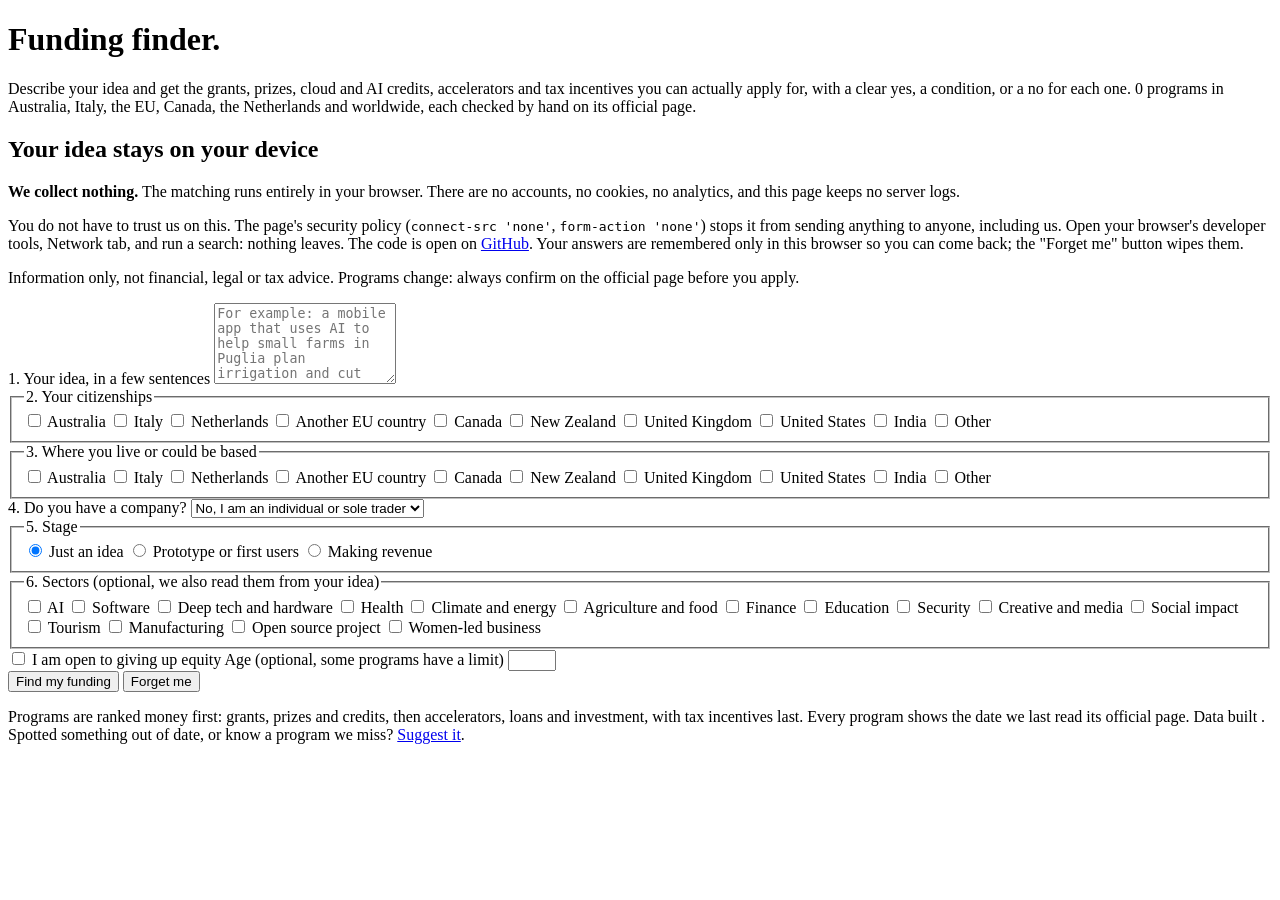
==== site/funding/index.html @ 5183fac1 "Funding finder: source of lucaintini.ai/funding (read-only mirror)" ====
<!doctype html>
<html lang="en">
<head>
<meta charset="utf-8">
<meta name="viewport" content="width=device-width, initial-scale=1">
<meta name="description" content="Free funding finder for founders: grants, prizes, cloud and AI credits, accelerators and tax incentives in Australia, Italy, the EU, Canada and worldwide. Every program checked on its official page. Runs in your browser, collects nothing.">
<title>Funding finder: grants and credits for your idea</title>
<link rel="stylesheet" href="/brand.css">
<link rel="stylesheet" href="/funding/funding.css">
<link rel="canonical" href="https://lucaintini.ai/funding">
<link rel="icon" type="image/png" href="/logo.png">
<script defer src="/nav.js"></script>
<script defer src="/funding/programs.js"></script>
<script defer src="/funding/match.js"></script>
<script defer src="/funding/app.js"></script>
</head>
<body>
<main class="wrap ff">
  <h1>Funding finder<span class="dot">.</span></h1>
  <p class="ff-lead">Describe your idea and get the grants, prizes, cloud and AI credits, accelerators and tax incentives
  you can actually apply for, with a clear yes, a condition, or a no for each one.
  <span id="ff-count">0</span> programs in Australia, Italy, the EU, Canada, the Netherlands and worldwide, each checked by hand on its official page.</p>

  <aside class="ff-privacy" aria-label="Privacy">
    <h2>Your idea stays on your device</h2>
    <p><strong>We collect nothing.</strong> The matching runs entirely in your browser. There are no accounts, no cookies,
    no analytics, and this page keeps no server logs.</p>
    <p>You do not have to trust us on this. The page's security policy (<code>connect-src 'none'</code>,
    <code>form-action 'none'</code>) stops it from sending anything to anyone, including us. Open your browser's
    developer tools, Network tab, and run a search: nothing leaves. The code is open on
    <a href="https://github.com/lucaintini/lucaintini.ai/tree/main/site/funding" target="_blank" rel="noopener noreferrer">GitHub</a>.
    Your answers are remembered only in this browser so you can come back; the "Forget me" button wipes them.</p>
    <p class="ff-legal">Information only, not financial, legal or tax advice. Programs change: always confirm on the official page before you apply.</p>
  </aside>

  <p id="ff-restored" class="ff-note" hidden>Your last answers were restored from this browser.</p>
  <p id="ff-forgot" class="ff-note" role="status" hidden>Done: your answers are gone from this browser.</p>

  <form id="ff-form" class="ff-form" autocomplete="off">
    <label for="ff-idea" class="ff-q">1. Your idea, in a few sentences</label>
    <textarea id="ff-idea" rows="5" maxlength="3000" placeholder="For example: a mobile app that uses AI to help small farms in Puglia plan irrigation and cut water use."></textarea>

    <fieldset>
      <legend class="ff-q">2. Your citizenships</legend>
      <div class="ff-chips">
        <label><input type="checkbox" name="cit" value="AU"> Australia</label>
        <label><input type="checkbox" name="cit" value="IT"> Italy</label>
        <label><input type="checkbox" name="cit" value="NL"> Netherlands</label>
        <label><input type="checkbox" name="cit" value="EU"> Another EU country</label>
        <label><input type="checkbox" name="cit" value="CA"> Canada</label>
        <label><input type="checkbox" name="cit" value="NZ"> New Zealand</label>
        <label><input type="checkbox" name="cit" value="GB"> United Kingdom</label>
        <label><input type="checkbox" name="cit" value="US"> United States</label>
        <label><input type="checkbox" name="cit" value="IN"> India</label>
        <label><input type="checkbox" name="cit" value="XX"> Other</label>
      </div>
    </fieldset>

    <fieldset>
      <legend class="ff-q">3. Where you live or could be based</legend>
      <div class="ff-chips">
        <label><input type="checkbox" name="res" value="AU"> Australia</label>
        <label><input type="checkbox" name="res" value="IT"> Italy</label>
        <label><input type="checkbox" name="res" value="NL"> Netherlands</label>
        <label><input type="checkbox" name="res" value="EU"> Another EU country</label>
        <label><input type="checkbox" name="res" value="CA"> Canada</label>
        <label><input type="checkbox" name="res" value="NZ"> New Zealand</label>
        <label><input type="checkbox" name="res" value="GB"> United Kingdom</label>
        <label><input type="checkbox" name="res" value="US"> United States</label>
        <label><input type="checkbox" name="res" value="IN"> India</label>
        <label><input type="checkbox" name="res" value="XX"> Other</label>
      </div>
    </fieldset>

    <label for="ff-company" class="ff-q">4. Do you have a company?</label>
    <select id="ff-company">
      <option value="none">No, I am an individual or sole trader</option>
      <option value="AU">Yes, registered in Australia</option>
      <option value="IT">Yes, registered in Italy</option>
      <option value="NL">Yes, registered in the Netherlands</option>
      <option value="EU">Yes, in another EU country</option>
      <option value="CA">Yes, registered in Canada</option>
      <option value="GB">Yes, registered in the UK</option>
      <option value="US">Yes, registered in the US</option>
      <option value="XX">Yes, somewhere else</option>
    </select>

    <fieldset>
      <legend class="ff-q">5. Stage</legend>
      <div class="ff-chips">
        <label><input type="radio" name="stage" value="idea" checked> Just an idea</label>
        <label><input type="radio" name="stage" value="prototype"> Prototype or first users</label>
        <label><input type="radio" name="stage" value="revenue"> Making revenue</label>
      </div>
    </fieldset>

    <fieldset>
      <legend class="ff-q">6. Sectors (optional, we also read them from your idea)</legend>
      <div class="ff-chips">
        <label><input type="checkbox" name="sector" value="ai"> AI</label>
        <label><input type="checkbox" name="sector" value="software"> Software</label>
        <label><input type="checkbox" name="sector" value="deeptech"> Deep tech and hardware</label>
        <label><input type="checkbox" name="sector" value="health"> Health</label>
        <label><input type="checkbox" name="sector" value="cleantech"> Climate and energy</label>
        <label><input type="checkbox" name="sector" value="agrifood"> Agriculture and food</label>
        <label><input type="checkbox" name="sector" value="fintech"> Finance</label>
        <label><input type="checkbox" name="sector" value="edtech"> Education</label>
        <label><input type="checkbox" name="sector" value="cyber"> Security</label>
        <label><input type="checkbox" name="sector" value="creative"> Creative and media</label>
        <label><input type="checkbox" name="sector" value="social"> Social impact</label>
        <label><input type="checkbox" name="sector" value="tourism"> Tourism</label>
        <label><input type="checkbox" name="sector" value="manufacturing"> Manufacturing</label>
        <label><input type="checkbox" name="sector" value="opensource"> Open source project</label>
        <label><input type="checkbox" name="sector" value="women-led"> Women-led business</label>
      </div>
    </fieldset>

    <div class="ff-row">
      <label class="ff-inline"><input type="checkbox" id="ff-equity"> I am open to giving up equity</label>
      <label class="ff-inline" for="ff-age">Age (optional, some programs have a limit)
        <input type="number" id="ff-age" min="14" max="99" inputmode="numeric"></label>
    </div>

    <div class="ff-actions">
      <button type="submit" class="ff-go">Find my funding</button>
      <button type="button" id="ff-forget" class="ff-plain">Forget me</button>
    </div>
  </form>

  <section id="ff-out" class="ff-out" hidden>
    <p id="ff-summary" class="ff-summary-line" tabindex="-1" role="status"></p>
    <div id="ff-ai-row" class="ff-ai" hidden>
      <button type="button" id="ff-ai" class="ff-plain">Explain my top matches with on-device AI</button>
      <p id="ff-ai-note" class="ff-note">Uses the AI model built into your browser. It runs on your computer; nothing is sent.</p>
    </div>
    <div id="ff-results"></div>
    <div class="ff-actions"><button type="button" id="ff-print" class="ff-plain">Save as PDF or print</button></div>
  </section>

  <p class="ff-foot">Programs are ranked money first: grants, prizes and credits, then accelerators, loans and investment, with tax incentives last.
  Every program shows the date we last read its official page. Data built <span id="ff-built"></span>.
  Spotted something out of date, or know a program we miss? <a href="/funding/suggest">Suggest it</a>.</p>
</main>
</body>
</html>
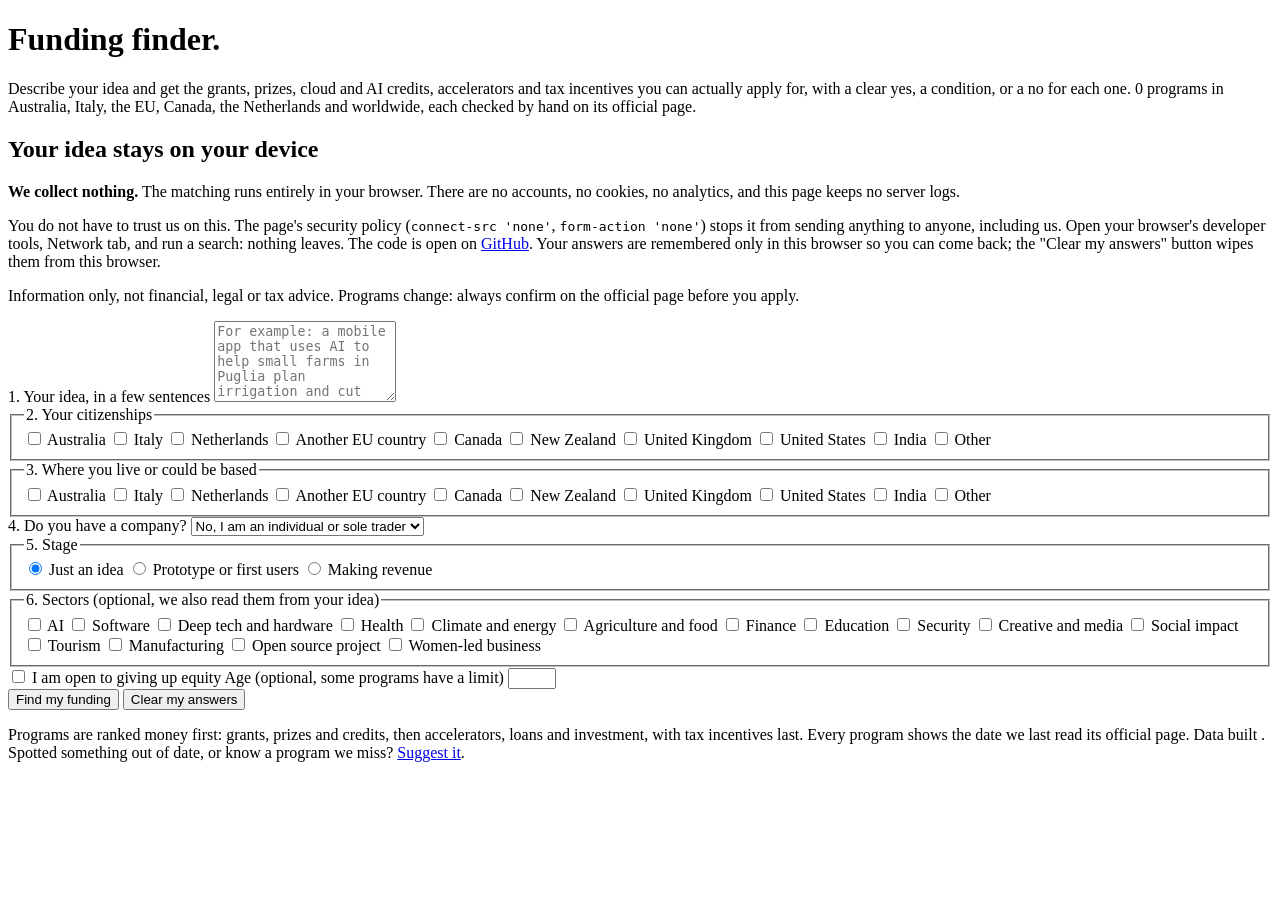
==== commit a2a34fb4: "Sync from lucaintini.ai (3a118e8)" ====
--- a/site/funding/index.html
+++ b/site/funding/index.html
@@ -28,8 +28,8 @@
     <p>You do not have to trust us on this. The page's security policy (<code>connect-src 'none'</code>,
     <code>form-action 'none'</code>) stops it from sending anything to anyone, including us. Open your browser's
     developer tools, Network tab, and run a search: nothing leaves. The code is open on
-    <a href="https://github.com/lucaintini/lucaintini.ai/tree/main/site/funding" target="_blank" rel="noopener noreferrer">GitHub</a>.
-    Your answers are remembered only in this browser so you can come back; the "Forget me" button wipes them.</p>
+    <a href="https://github.com/lucaintini/funding-finder" target="_blank" rel="noopener noreferrer">GitHub</a>.
+    Your answers are remembered only in this browser so you can come back; the "Clear my answers" button wipes them from this browser.</p>
     <p class="ff-legal">Information only, not financial, legal or tax advice. Programs change: always confirm on the official page before you apply.</p>
   </aside>
 
@@ -123,7 +123,7 @@
 
     <div class="ff-actions">
       <button type="submit" class="ff-go">Find my funding</button>
-      <button type="button" id="ff-forget" class="ff-plain">Forget me</button>
+      <button type="button" id="ff-forget" class="ff-plain">Clear my answers</button>
     </div>
   </form>
 
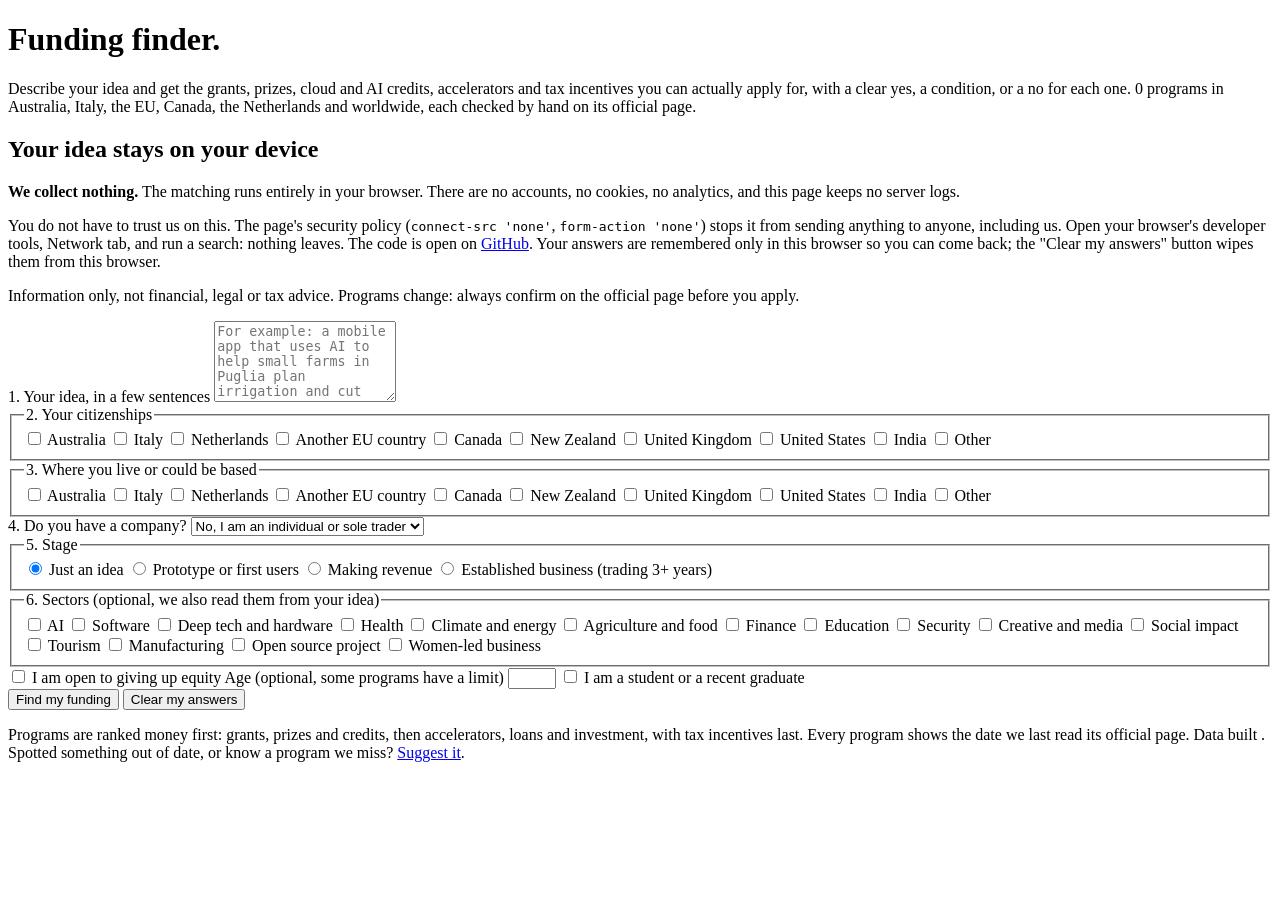
==== commit e6a323d2: "Sync from lucaintini.ai (8bbbdbb)" ====
--- a/site/funding/index.html
+++ b/site/funding/index.html
@@ -91,6 +91,7 @@
         <label><input type="radio" name="stage" value="idea" checked> Just an idea</label>
         <label><input type="radio" name="stage" value="prototype"> Prototype or first users</label>
         <label><input type="radio" name="stage" value="revenue"> Making revenue</label>
+        <label><input type="radio" name="stage" value="established"> Established business (trading 3+ years)</label>
       </div>
     </fieldset>
 
@@ -119,6 +120,7 @@
       <label class="ff-inline"><input type="checkbox" id="ff-equity"> I am open to giving up equity</label>
       <label class="ff-inline" for="ff-age">Age (optional, some programs have a limit)
         <input type="number" id="ff-age" min="14" max="99" inputmode="numeric"></label>
+      <label class="ff-inline"><input type="checkbox" id="ff-student"> I am a student or a recent graduate</label>
     </div>
 
     <div class="ff-actions">
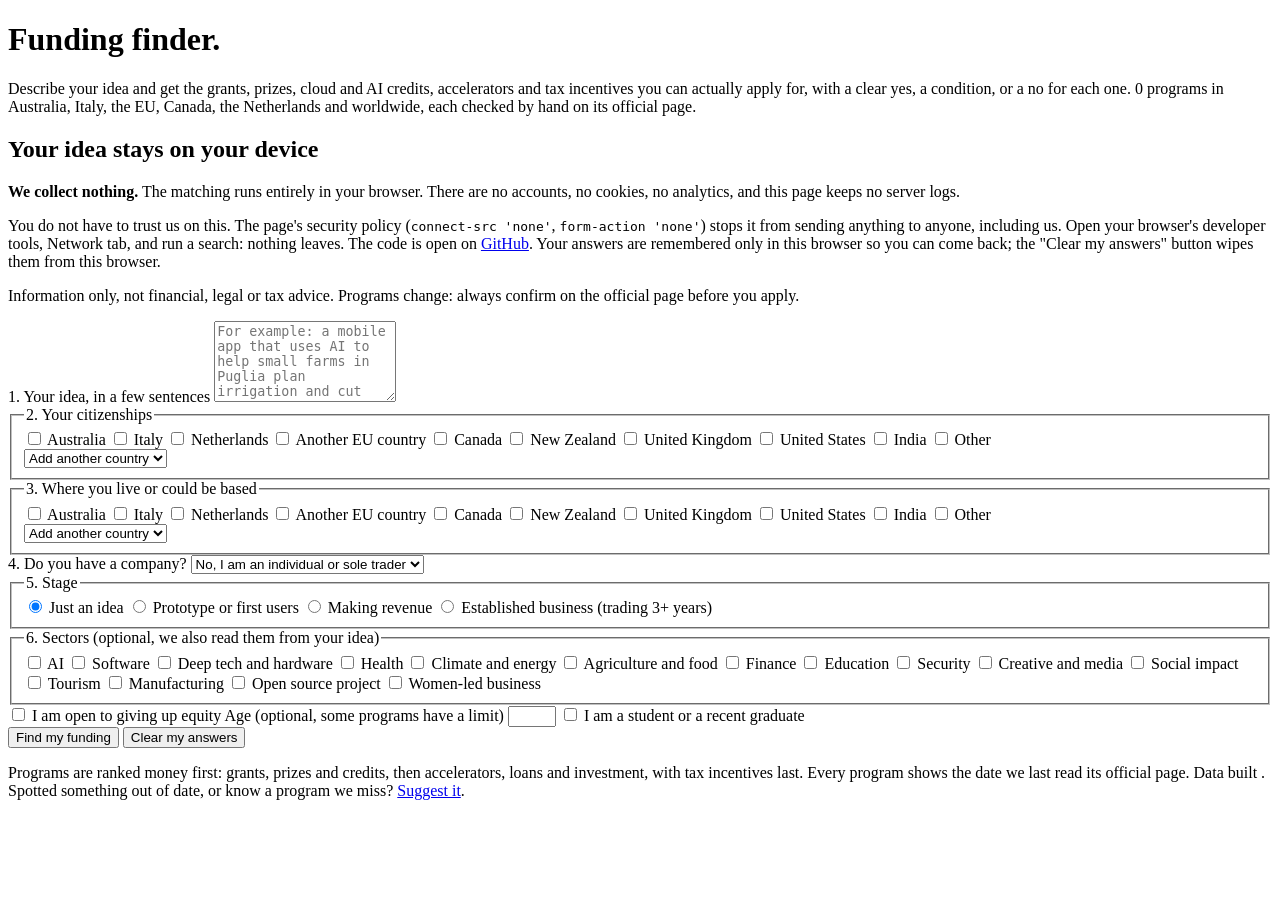
==== commit aae52a0d: "Sync from lucaintini.ai (26f52ca)" ====
--- a/site/funding/index.html
+++ b/site/funding/index.html
@@ -54,6 +54,7 @@
         <label><input type="checkbox" name="cit" value="IN"> India</label>
         <label><input type="checkbox" name="cit" value="XX"> Other</label>
       </div>
+      <select class="ff-add" data-for="cit" aria-label="Add another citizenship"><option value="">Add another country</option></select>
     </fieldset>
 
     <fieldset>
@@ -70,6 +71,7 @@
         <label><input type="checkbox" name="res" value="IN"> India</label>
         <label><input type="checkbox" name="res" value="XX"> Other</label>
       </div>
+      <select class="ff-add" data-for="res" aria-label="Add another country where you live or could be based"><option value="">Add another country</option></select>
     </fieldset>
 
     <label for="ff-company" class="ff-q">4. Do you have a company?</label>
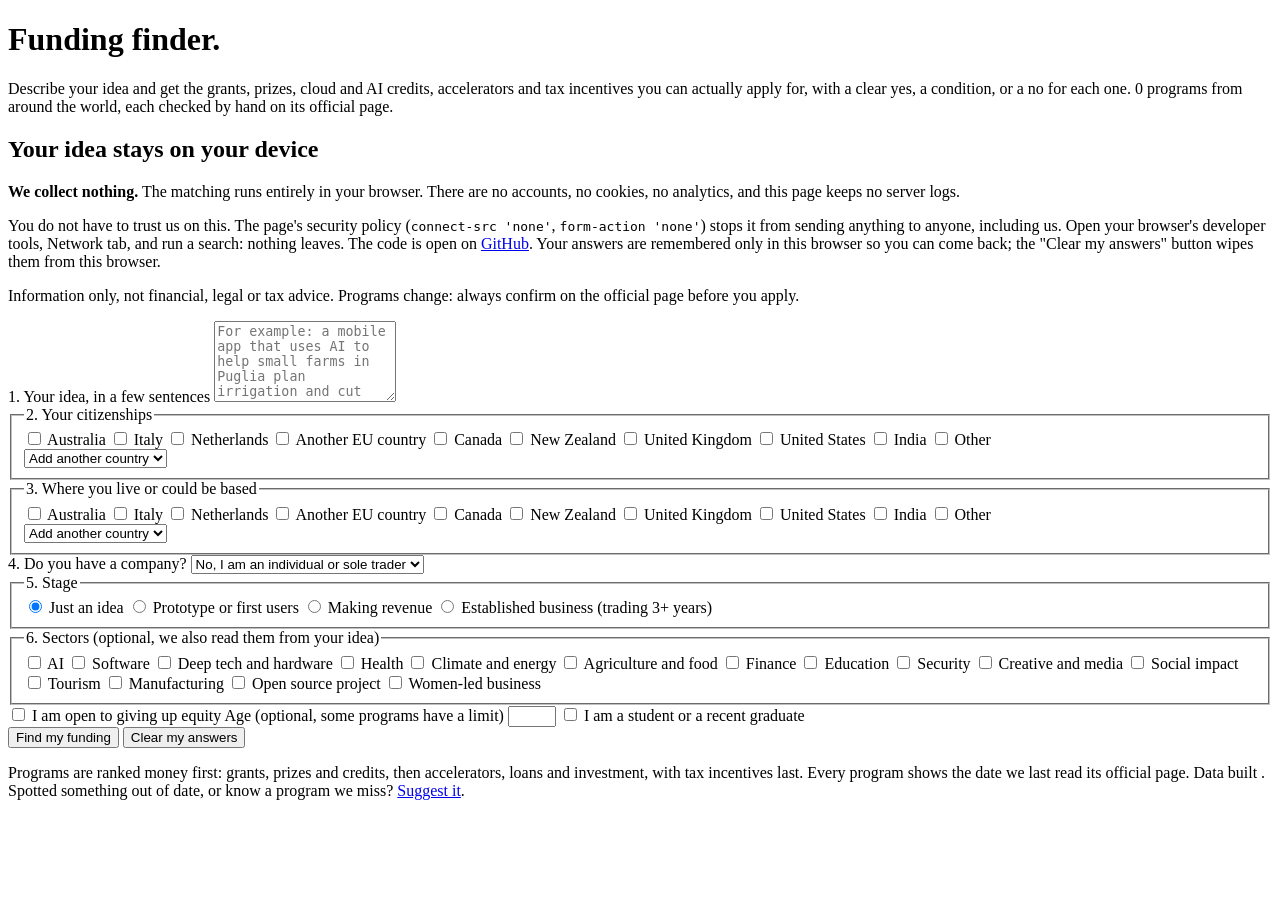
==== commit f3958ecf: "Sync from lucaintini.ai (dfd50f1)" ====
--- a/site/funding/index.html
+++ b/site/funding/index.html
@@ -3,7 +3,7 @@
 <head>
 <meta charset="utf-8">
 <meta name="viewport" content="width=device-width, initial-scale=1">
-<meta name="description" content="Free funding finder for founders: grants, prizes, cloud and AI credits, accelerators and tax incentives in Australia, Italy, the EU, Canada and worldwide. Every program checked on its official page. Runs in your browser, collects nothing.">
+<meta name="description" content="Free funding finder for founders: grants, prizes, cloud and AI credits, accelerators, investors and tax incentives worldwide. Every program checked on its official page. Runs in your browser, collects nothing.">
 <title>Funding finder: grants and credits for your idea</title>
 <link rel="stylesheet" href="/brand.css">
 <link rel="stylesheet" href="/funding/funding.css">
@@ -19,7 +19,7 @@
   <h1>Funding finder<span class="dot">.</span></h1>
   <p class="ff-lead">Describe your idea and get the grants, prizes, cloud and AI credits, accelerators and tax incentives
   you can actually apply for, with a clear yes, a condition, or a no for each one.
-  <span id="ff-count">0</span> programs in Australia, Italy, the EU, Canada, the Netherlands and worldwide, each checked by hand on its official page.</p>
+  <span id="ff-count">0</span> programs from around the world, each checked by hand on its official page.</p>
 
   <aside class="ff-privacy" aria-label="Privacy">
     <h2>Your idea stays on your device</h2>
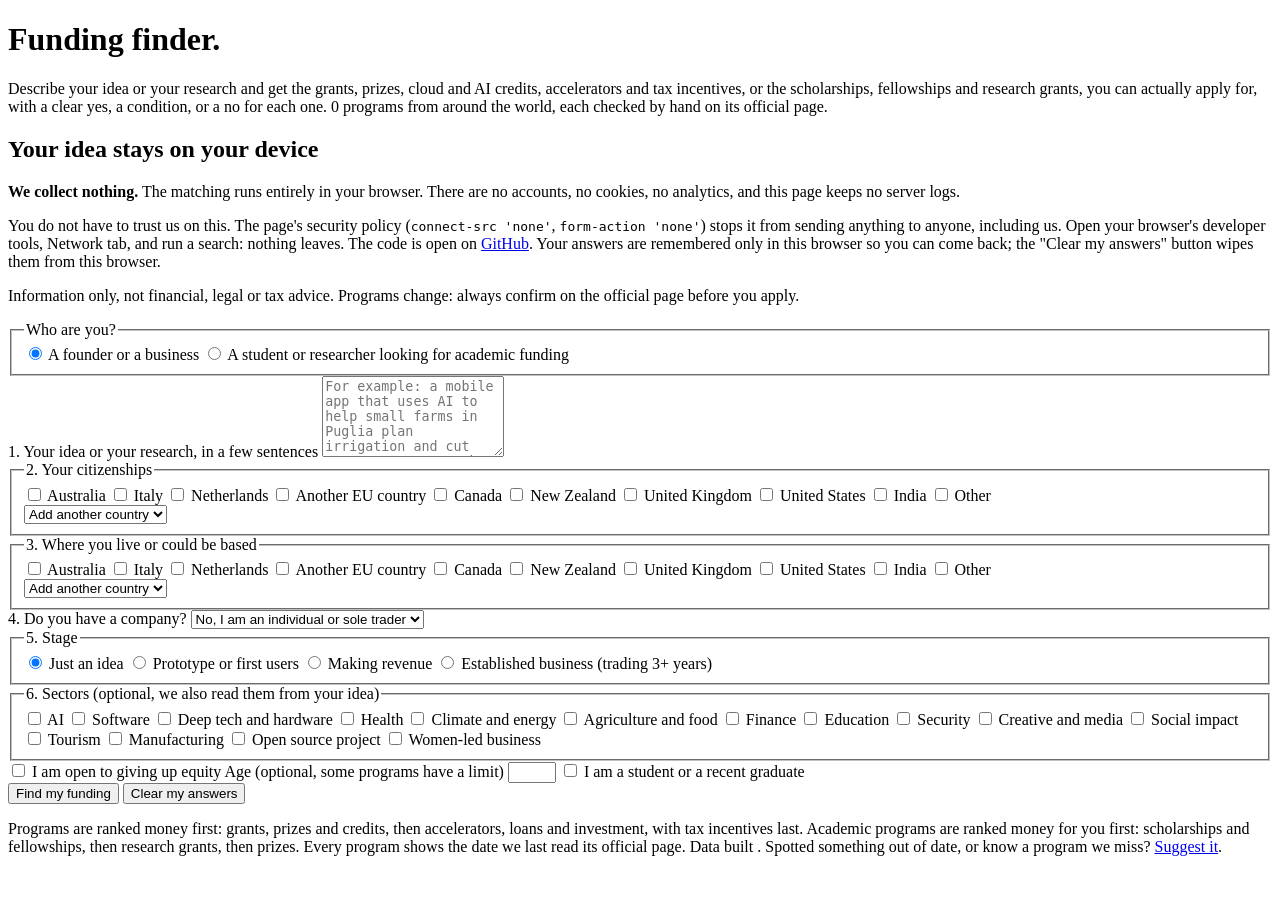
==== commit af691f18: "Sync from lucaintini.ai (4c08e84)" ====
--- a/site/funding/index.html
+++ b/site/funding/index.html
@@ -3,8 +3,8 @@
 <head>
 <meta charset="utf-8">
 <meta name="viewport" content="width=device-width, initial-scale=1">
-<meta name="description" content="Free funding finder for founders: grants, prizes, cloud and AI credits, accelerators, investors and tax incentives worldwide. Every program checked on its official page. Runs in your browser, collects nothing.">
-<title>Funding finder: grants and credits for your idea</title>
+<meta name="description" content="Free funding finder for founders and researchers: grants, prizes, cloud and AI credits, accelerators, investors and tax incentives, plus PhD scholarships, fellowships and research grants worldwide. Every program checked on its official page. Runs in your browser, collects nothing.">
+<title>Funding finder: grants, credits and fellowships for your idea</title>
 <link rel="stylesheet" href="/brand.css">
 <link rel="stylesheet" href="/funding/funding.css">
 <link rel="canonical" href="https://lucaintini.ai/funding">
@@ -17,8 +17,8 @@
 <body>
 <main class="wrap ff">
   <h1>Funding finder<span class="dot">.</span></h1>
-  <p class="ff-lead">Describe your idea and get the grants, prizes, cloud and AI credits, accelerators and tax incentives
-  you can actually apply for, with a clear yes, a condition, or a no for each one.
+  <p class="ff-lead">Describe your idea or your research and get the grants, prizes, cloud and AI credits, accelerators and tax incentives,
+  or the scholarships, fellowships and research grants, you can actually apply for, with a clear yes, a condition, or a no for each one.
   <span id="ff-count">0</span> programs from around the world, each checked by hand on its official page.</p>
 
   <aside class="ff-privacy" aria-label="Privacy">
@@ -37,8 +37,16 @@
   <p id="ff-forgot" class="ff-note" role="status" hidden>Done: your answers are gone from this browser.</p>
 
   <form id="ff-form" class="ff-form" autocomplete="off">
-    <label for="ff-idea" class="ff-q">1. Your idea, in a few sentences</label>
-    <textarea id="ff-idea" rows="5" maxlength="3000" placeholder="For example: a mobile app that uses AI to help small farms in Puglia plan irrigation and cut water use."></textarea>
+    <fieldset>
+      <legend class="ff-q">Who are you?</legend>
+      <div class="ff-chips">
+        <label><input type="radio" name="track" value="founder" checked> A founder or a business</label>
+        <label><input type="radio" name="track" value="academic"> A student or researcher looking for academic funding</label>
+      </div>
+    </fieldset>
+
+    <label for="ff-idea" class="ff-q">1. Your idea or your research, in a few sentences</label>
+    <textarea id="ff-idea" rows="5" maxlength="3000" placeholder="For example: a mobile app that uses AI to help small farms in Puglia plan irrigation and cut water use. Or: a PhD in marine biology on seagrass restoration, looking for a scholarship abroad."></textarea>
 
     <fieldset>
       <legend class="ff-q">2. Your citizenships</legend>
@@ -74,6 +82,21 @@
       <select class="ff-add" data-for="res" aria-label="Add another country where you live or could be based"><option value="">Add another country</option></select>
     </fieldset>
 
+    <div data-track="academic" hidden>
+    <label for="ff-host" class="ff-q">4. Where would you do the research or the degree?</label>
+    <select id="ff-host">
+      <option value="any">Anywhere, I am happy to move</option>
+      <option value="AU">Australia</option>
+      <option value="IT">Italy</option>
+      <option value="NL">Netherlands</option>
+      <option value="EU">Another EU country</option>
+      <option value="CA">Canada</option>
+      <option value="GB">United Kingdom</option>
+      <option value="US">United States</option>
+    </select>
+    </div>
+
+    <div data-track="founder">
     <label for="ff-company" class="ff-q">4. Do you have a company?</label>
     <select id="ff-company">
       <option value="none">No, I am an individual or sole trader</option>
@@ -86,8 +109,9 @@
       <option value="US">Yes, registered in the US</option>
       <option value="XX">Yes, somewhere else</option>
     </select>
+    </div>
 
-    <fieldset>
+    <fieldset data-track="founder">
       <legend class="ff-q">5. Stage</legend>
       <div class="ff-chips">
         <label><input type="radio" name="stage" value="idea" checked> Just an idea</label>
@@ -97,7 +121,30 @@
       </div>
     </fieldset>
 
-    <fieldset>
+    <fieldset data-track="academic" hidden>
+      <legend class="ff-q">5. Where you are in your career</legend>
+      <div class="ff-chips">
+        <label><input type="radio" name="astage" value="masters"> Master's student or applicant</label>
+        <label><input type="radio" name="astage" value="phd" checked> PhD candidate or applying for one</label>
+        <label><input type="radio" name="astage" value="postdoc"> Postdoc (within about 8 years of the PhD)</label>
+        <label><input type="radio" name="astage" value="early-career"> Early-career researcher with a position</label>
+        <label><input type="radio" name="astage" value="established-researcher"> Established researcher, group leader or professor</label>
+      </div>
+    </fieldset>
+
+    <fieldset data-track="academic" hidden>
+      <legend class="ff-q">6. Your field (optional, we also read it from your description)</legend>
+      <div class="ff-chips">
+        <label><input type="checkbox" name="field" value="natural-sciences"> Natural sciences</label>
+        <label><input type="checkbox" name="field" value="engineering-computing"> Engineering and computing</label>
+        <label><input type="checkbox" name="field" value="life-sciences-medicine"> Life sciences and medicine</label>
+        <label><input type="checkbox" name="field" value="social-sciences"> Social sciences</label>
+        <label><input type="checkbox" name="field" value="humanities"> Humanities</label>
+        <label><input type="checkbox" name="field" value="arts"> Arts</label>
+      </div>
+    </fieldset>
+
+    <fieldset data-track="founder">
       <legend class="ff-q">6. Sectors (optional, we also read them from your idea)</legend>
       <div class="ff-chips">
         <label><input type="checkbox" name="sector" value="ai"> AI</label>
@@ -119,10 +166,10 @@
     </fieldset>
 
     <div class="ff-row">
-      <label class="ff-inline"><input type="checkbox" id="ff-equity"> I am open to giving up equity</label>
+      <label class="ff-inline" data-track="founder"><input type="checkbox" id="ff-equity"> I am open to giving up equity</label>
       <label class="ff-inline" for="ff-age">Age (optional, some programs have a limit)
         <input type="number" id="ff-age" min="14" max="99" inputmode="numeric"></label>
-      <label class="ff-inline"><input type="checkbox" id="ff-student"> I am a student or a recent graduate</label>
+      <label class="ff-inline" data-track="founder"><input type="checkbox" id="ff-student"> I am a student or a recent graduate</label>
     </div>
 
     <div class="ff-actions">
@@ -142,6 +189,7 @@
   </section>
 
   <p class="ff-foot">Programs are ranked money first: grants, prizes and credits, then accelerators, loans and investment, with tax incentives last.
+  Academic programs are ranked money for you first: scholarships and fellowships, then research grants, then prizes.
   Every program shows the date we last read its official page. Data built <span id="ff-built"></span>.
   Spotted something out of date, or know a program we miss? <a href="/funding/suggest">Suggest it</a>.</p>
 </main>
